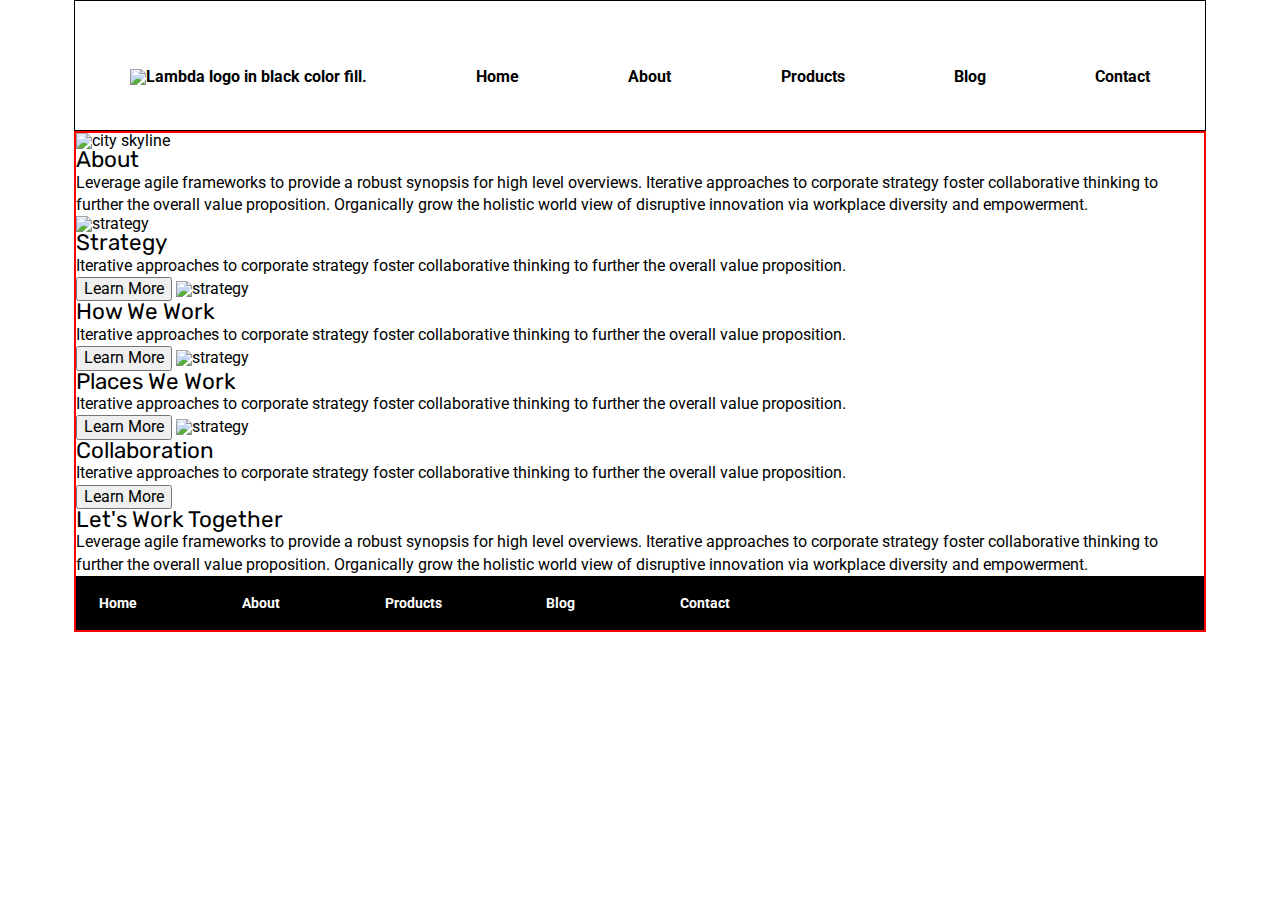
==== about.html @ cc5ee43d "Started with the about page. have laid out the basics, nav bar and links. then I added semantics to " ====
<!doctype html>

<html lang="en">
<head>
  <meta charset="utf-8">

  <title>Sprint Challenge - About</title>

  <link href="https://fonts.googleapis.com/css?family=Roboto|Rubik" rel="stylesheet">
  <link rel="stylesheet" href="css/normalize.css">
  <link rel="stylesheet" href="css/index.css">

</head>

<header>
  <nav>
      <a href=index.html><img class="logo" src="img/lambda-black.png" alt="Lambda logo in black color fill."></a>
      <a href="index.html">Home</a>
      <a href="about.html">About</a>
      <a href="#">Products</a>
      <a href="#">Blog</a>
      <a href="#">Contact</a>
  </nav>
</header>

<body>
  
  <div class="container">
    <img class="city" src="img/jumbo-about.png" alt="city skyline" >
     
    <h2>About</h2>

    <p>Leverage agile frameworks to provide a robust synopsis for high level overviews. Iterative approaches to corporate strategy foster collaborative thinking to further the overall value proposition. Organically grow the holistic world view of disruptive innovation via workplace diversity and empowerment.</p>


    <img src="img/about-plan.png" alt="strategy">
    
    <h2>Strategy</h2>
    
    <p>Iterative approaches to corporate strategy foster collaborative thinking to further the overall value proposition.</p>

    <button>Learn More</button>



    <img src="img/about-working.png" alt="strategy">
    
    <h2>How We Work</h2>
    
    <p>Iterative approaches to corporate strategy foster collaborative thinking to further the overall value proposition.</p>

    <button>Learn More</button>



    <img src="img/about-office.png" alt="strategy">
    
    <h2>Places We Work</h2>

    <p>Iterative approaches to corporate strategy foster collaborative thinking to further the overall value proposition.</p>

    <button>Learn More</button>

    <img src="img/about-meeting.png" alt="strategy">
    
    <h2>Collaboration</h2>
    
    <p>Iterative approaches to corporate strategy foster collaborative thinking to further the overall value proposition.</p>

    <button>Learn More</button>

    <h2>Let's Work Together</h2>

    <p>Leverage agile frameworks to provide a robust synopsis for high level overviews. Iterative approaches to corporate strategy foster collaborative thinking to further the overall value proposition. Organically grow the holistic world view of disruptive innovation via workplace diversity and empowerment.</p>
        
      <footer>
        <nav>
          <a href="index.html">Home</a>
          <a href="about.html">About</a>
          <a href="#">Products</a>
          <a href="#">Blog</a>
          <a href="#">Contact</a>
      </nav>
      </footer>
    </div><!-- container -->        
</body>
</html>
---- css/index.css ----
/* http://meyerweb.com/eric/tools/css/reset/ 
   v2.0 | 20110126
   License: none (public domain)
*/

html, body, div, span, applet, object, iframe,
h1, h2, h3, h4, h5, h6, p, blockquote, pre,
a, abbr, acronym, address, big, cite, code,
del, dfn, em, img, ins, kbd, q, s, samp,
small, strike, strong, sub, sup, tt, var,
b, u, i, center,
dl, dt, dd, ol, ul, li,
fieldset, form, label, legend,
table, caption, tbody, tfoot, thead, tr, th, td,
article, aside, canvas, details, embed, 
figure, figcaption, footer, header, hgroup, 
menu, nav, output, ruby, section, summary,
time, mark, audio, video {
	margin: 0;
	padding: 0;
	border: 0;
	font-size: 100%;
	font: inherit;
	vertical-align: baseline;
}
/* HTML5 display-role reset for older browsers */
article, aside, details, figcaption, figure, 
footer, header, hgroup, menu, nav, section {
	display: block;
}
body {
	line-height: 1;
}
ol, ul {
	list-style: none;
}
blockquote, q {
	quotes: none;
}
blockquote:before, blockquote:after,
q:before, q:after {
	content: '';
	content: none;
}
table {
	border-collapse: collapse;
	border-spacing: 0;
}

* {
    box-sizing: border-box;
}

/* moving the banner to my likings and adding a border on the whole page to be set at edge of everthing */
html, body {
    margin: 0 3%;
    height: 100%;
    font-family: 'Roboto', sans-serif;
}

.hiwayimg{
    display:flex;
    width: 100%;
}



h1, h2, h3, h4, h5 {
    font-family: 'Rubik', sans-serif;
}

p {
    line-height: 1.4;
}

h2{
    font-size: 140%;
}

/* adding the header stlyles */

header nav{
    padding: 6% 0 4%;
    display:flex;
    justify-content: space-around;
    border: 1px black solid;
    align-items: center;
}
header nav a{
    color: black;
    text-decoration: none;
    font-weight: bold;
}

/* customizing the logo */
.logo{
    position: relative;
    margin-top: -15%;
}




/* going to change this container to be flex */
.container {
    border: 2px red solid;
    width: 100%;
    margin: 0 auto;
}

.top-content {
    display: flex;
    flex-wrap: wrap;
    justify-content: space-between;
    margin-bottom: 4%;
    border-bottom: 1px dashed black;
}

.top-content .text-container {

    width: 48%;
    padding: 0 1%;
    padding-bottom: 3%;  
}

.middle-content {

    margin-bottom: 3%;
    border-bottom: 1px dashed black;
}

.middle-content h2 {
    padding: 0 2%;
    margin-bottom: 0;
        border: blue 2px solid;

}

.middle-content .boxes {
    display: flex;
    flex-wrap: wrap;
    justify-content: space-around;
    
}

.middle-content .boxes .box {
    background: black;
    color: white;
    display: flex;
    align-items: center;
    justify-content: center;
    border: orangered 2px solid;


}


.bottom-content {
    display: flex;
    margin: 0 2% 2%;
    justify-content: space-around;
}

.bottom-content .text-container {
    padding-right: 4%;

}

.bottom-content .text-container:last-child {
    padding-right: 0;
}

footer {
    width: 100%;
    background: black;
}

footer nav {
    width: 60%;
    display: flex;
    justify-content: space-between;
    align-items: center;
    padding: 20px 2%;
    font-size: 14px;
}

footer nav a {
    font-weight: bold;
    color: white;
    text-decoration: none;
}





.city{
    display: flex;
    width: 100%;
}
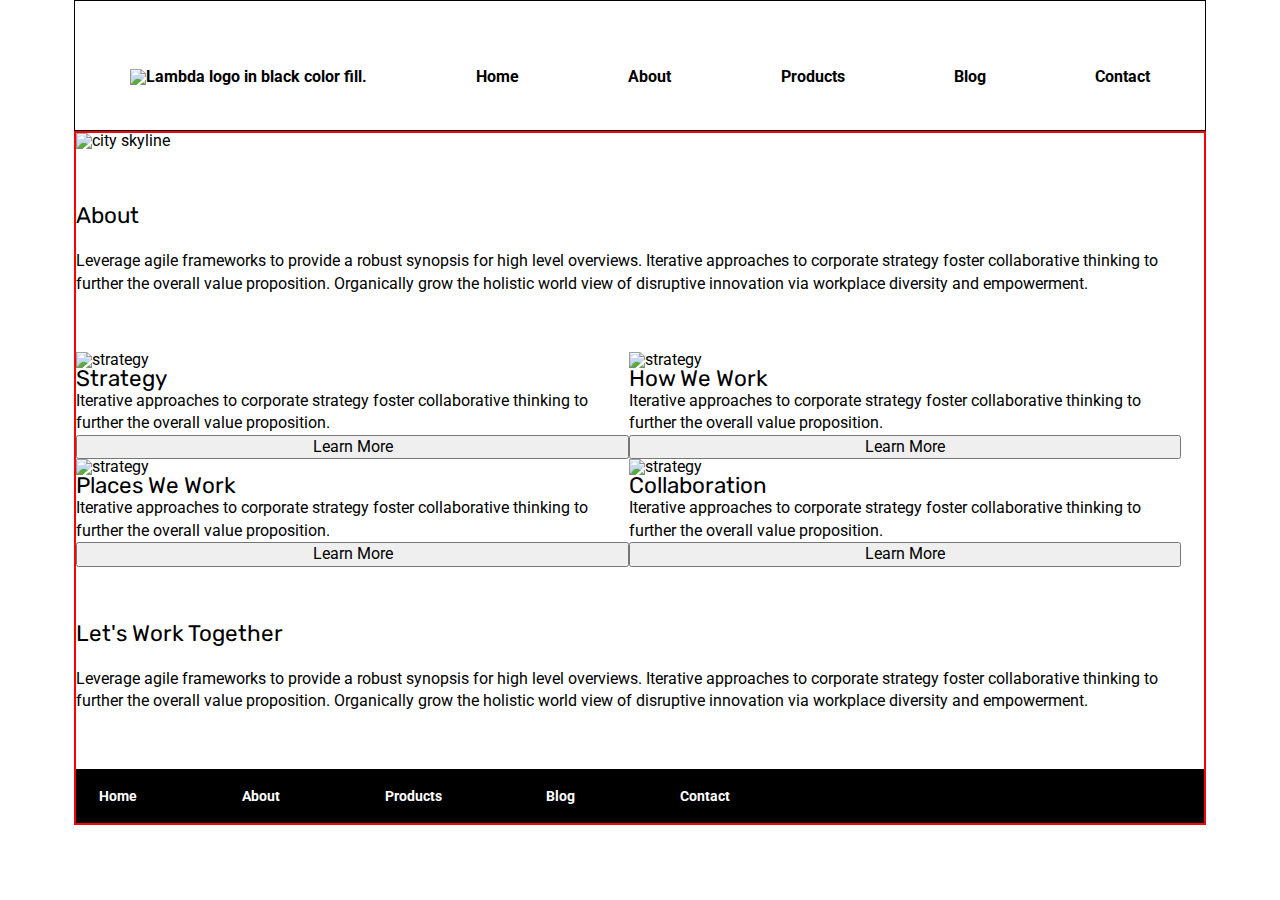
==== commit ee654708: "have the layout most done for the about page. needing to customize the different tiles to make them " ====
--- a/about.html
+++ b/about.html
@@ -28,51 +28,68 @@
   <div class="container">
     <img class="city" src="img/jumbo-about.png" alt="city skyline" >
      
-    <h2>About</h2>
+    <div class="workunited">
+      <h2>About</h2>
 
-    <p>Leverage agile frameworks to provide a robust synopsis for high level overviews. Iterative approaches to corporate strategy foster collaborative thinking to further the overall value proposition. Organically grow the holistic world view of disruptive innovation via workplace diversity and empowerment.</p>
+      <p>Leverage agile frameworks to provide a robust synopsis for high level overviews. Iterative approaches to corporate strategy foster collaborative thinking to further the overall value proposition. Organically grow the holistic world view of disruptive innovation via workplace diversity and empowerment.</p>
+    </div>
+    
+    <div class="frames">
+  
+      <div class="sides">
+    <img src="img/about-plan.png" alt="strategy">
+    
+      
+        <h2>Strategy</h2>
+        
+        <p>Iterative approaches to corporate strategy foster collaborative thinking to further the overall value proposition.</p>
+
+        <button>Learn More</button>
+    </div>
+
+    <div class="sides">
+      <img src="img/about-working.png" alt="strategy">
+    
+      <h2>How We Work</h2>
+      
+      <p>Iterative approaches to corporate strategy foster collaborative thinking to further the overall value proposition.</p>
+
+      <button>Learn More</button>
+    </div>
+  </div>
+
+  <div class="frames">
+    <div class="sides">
+      <img src="img/about-office.png" alt="strategy">
+      
+      <h2>Places We Work</h2>
+
+      <p>Iterative approaches to corporate strategy foster collaborative thinking to further the overall value proposition.</p>
+
+      <button>Learn More</button>
+    </div>
 
 
-    <img src="img/about-plan.png" alt="strategy">
+    <div class="sides">
+      <img src="img/about-meeting.png" alt="strategy">
+      
+      <h2>Collaboration</h2>
+      
+      <p>Iterative approaches to corporate strategy foster collaborative thinking to further the overall value proposition.</p>
+
+      <button>Learn More</button>
+    </div>
+  </div>
+
     
-    <h2>Strategy</h2>
-    
-    <p>Iterative approaches to corporate strategy foster collaborative thinking to further the overall value proposition.</p>
+    <div class="workunited">
+      <h2>Let's Work Together</h2>
 
-    <button>Learn More</button>
+      <p>Leverage agile frameworks to provide a robust synopsis for high level overviews. Iterative approaches to corporate strategy foster collaborative thinking to further the overall value proposition. Organically grow the holistic world view of disruptive innovation via workplace diversity and empowerment.</p>
+    </div>    
 
 
 
-    <img src="img/about-working.png" alt="strategy">
-    
-    <h2>How We Work</h2>
-    
-    <p>Iterative approaches to corporate strategy foster collaborative thinking to further the overall value proposition.</p>
-
-    <button>Learn More</button>
-
-
-
-    <img src="img/about-office.png" alt="strategy">
-    
-    <h2>Places We Work</h2>
-
-    <p>Iterative approaches to corporate strategy foster collaborative thinking to further the overall value proposition.</p>
-
-    <button>Learn More</button>
-
-    <img src="img/about-meeting.png" alt="strategy">
-    
-    <h2>Collaboration</h2>
-    
-    <p>Iterative approaches to corporate strategy foster collaborative thinking to further the overall value proposition.</p>
-
-    <button>Learn More</button>
-
-    <h2>Let's Work Together</h2>
-
-    <p>Leverage agile frameworks to provide a robust synopsis for high level overviews. Iterative approaches to corporate strategy foster collaborative thinking to further the overall value proposition. Organically grow the holistic world view of disruptive innovation via workplace diversity and empowerment.</p>
-        
       <footer>
         <nav>
           <a href="index.html">Home</a>
@@ -82,6 +99,7 @@
           <a href="#">Contact</a>
       </nav>
       </footer>
-    </div><!-- container -->        
+    </div>
+    <!-- container -->        
 </body>
 </html>--- a/css/index.css
+++ b/css/index.css
@@ -199,3 +199,22 @@
     width: 100%;
 }
 
+
+.sides{
+    display:flex;
+    flex-direction: column;
+    width:49%;
+    justify-content: center;
+}
+.frames{
+    display: flex;
+}
+
+.workunited{
+    padding: 5% 0 5%;
+    display:flex;
+    flex-direction: column;
+}
+.workunited h2{
+    padding-bottom: 2%;
+}
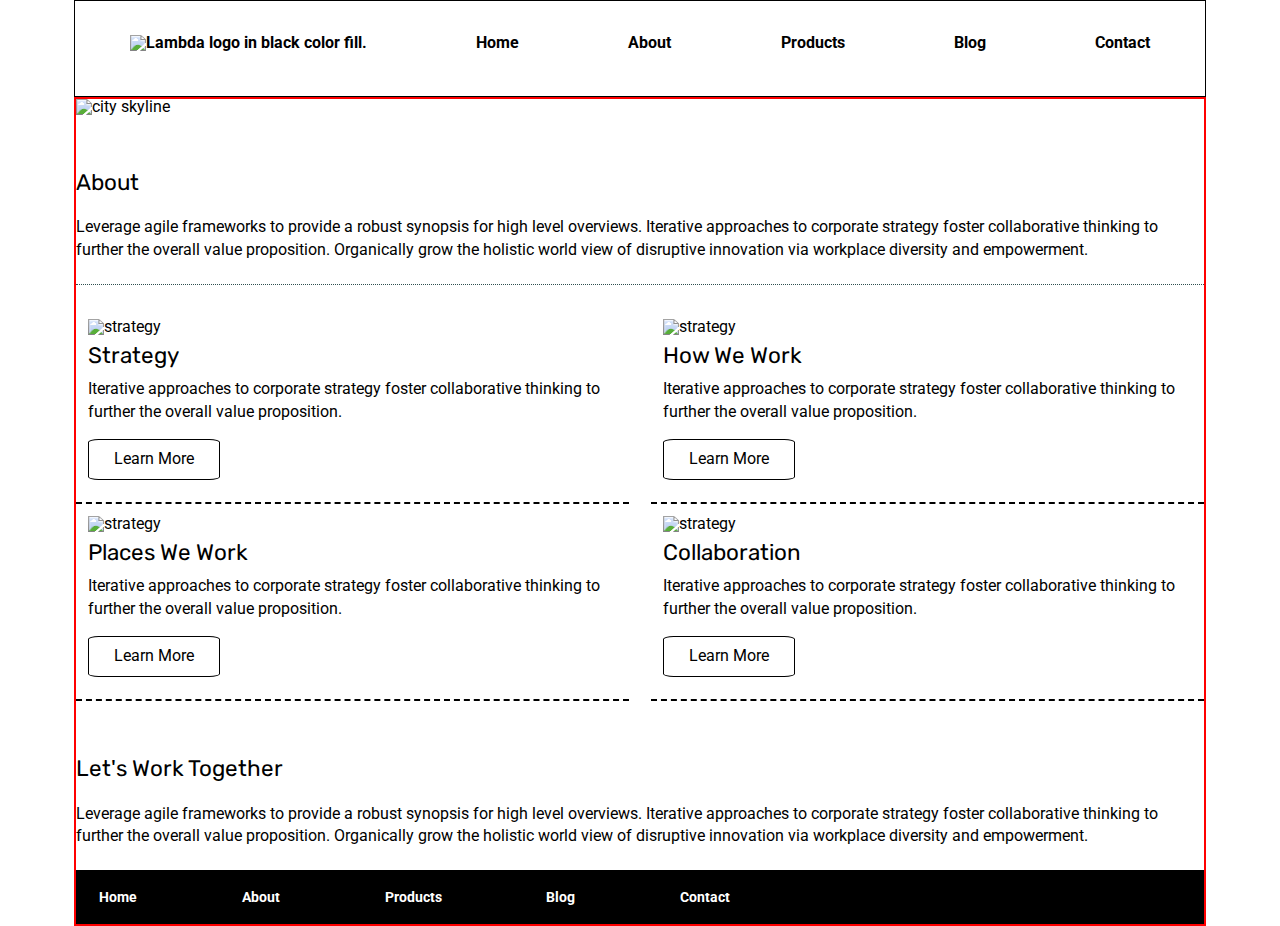
==== commit bcfc729b: "Finished up the about. need to clean up the boxes in the index" ====
--- a/about.html
+++ b/about.html
@@ -34,53 +34,53 @@
       <p>Leverage agile frameworks to provide a robust synopsis for high level overviews. Iterative approaches to corporate strategy foster collaborative thinking to further the overall value proposition. Organically grow the holistic world view of disruptive innovation via workplace diversity and empowerment.</p>
     </div>
     
-    <div class="frames">
-  
-      <div class="sides">
-    <img src="img/about-plan.png" alt="strategy">
-    
-      
-        <h2>Strategy</h2>
+    <section>
+        <div class="frames">
+          <div class="sides">
+        <img src="img/about-plan.png" alt="strategy">
         
-        <p>Iterative approaches to corporate strategy foster collaborative thinking to further the overall value proposition.</p>
+          
+            <h2>Strategy</h2>
+            
+            <p>Iterative approaches to corporate strategy foster collaborative thinking to further the overall value proposition.</p>
 
-        <button>Learn More</button>
-    </div>
+            <button>Learn More</button>
+          </div>
 
-    <div class="sides">
-      <img src="img/about-working.png" alt="strategy">
-    
-      <h2>How We Work</h2>
-      
-      <p>Iterative approaches to corporate strategy foster collaborative thinking to further the overall value proposition.</p>
+          <div class="sides">
+            <img src="img/about-working.png" alt="strategy">
+          
+            <h2>How We Work</h2>
+            
+            <p>Iterative approaches to corporate strategy foster collaborative thinking to further the overall value proposition.</p>
 
-      <button>Learn More</button>
-    </div>
-  </div>
+            <button>Learn More</button>
+          </div>
+        </div>
 
-  <div class="frames">
-    <div class="sides">
-      <img src="img/about-office.png" alt="strategy">
-      
-      <h2>Places We Work</h2>
+      <div class="frames">
+        <div class="sides">
+          <img src="img/about-office.png" alt="strategy">
+          
+          <h2>Places We Work</h2>
 
-      <p>Iterative approaches to corporate strategy foster collaborative thinking to further the overall value proposition.</p>
+          <p>Iterative approaches to corporate strategy foster collaborative thinking to further the overall value proposition.</p>
 
-      <button>Learn More</button>
-    </div>
+          <button>Learn More</button>
+        </div>
 
 
-    <div class="sides">
-      <img src="img/about-meeting.png" alt="strategy">
-      
-      <h2>Collaboration</h2>
-      
-      <p>Iterative approaches to corporate strategy foster collaborative thinking to further the overall value proposition.</p>
+        <div class="sides">
+          <img src="img/about-meeting.png" alt="strategy">
+          
+          <h2>Collaboration</h2>
+          
+          <p>Iterative approaches to corporate strategy foster collaborative thinking to further the overall value proposition.</p>
 
-      <button>Learn More</button>
-    </div>
-  </div>
-
+          <button>Learn More</button>
+        </div>
+      </div>
+   </section>
     
     <div class="workunited">
       <h2>Let's Work Together</h2>
--- a/css/index.css
+++ b/css/index.css
@@ -80,7 +80,7 @@
 /* adding the header stlyles */
 
 header nav{
-    padding: 6% 0 4%;
+    padding: 3% 0 4%;
     display:flex;
     justify-content: space-around;
     border: 1px black solid;
@@ -124,9 +124,8 @@
 }
 
 .middle-content {
-
+    
     margin-bottom: 3%;
-    border-bottom: 1px dashed black;
 }
 
 .middle-content h2 {
@@ -138,18 +137,20 @@
 
 .middle-content .boxes {
     display: flex;
-    flex-wrap: wrap;
+
     justify-content: space-around;
+    border: magenta;
     
 }
 
-.middle-content .boxes .box {
+.middle-content .boxes div {
     background: black;
     color: white;
     display: flex;
     align-items: center;
     justify-content: center;
     border: orangered 2px solid;
+    width: 15%;
 
 
 }
@@ -204,17 +205,51 @@
     display:flex;
     flex-direction: column;
     width:49%;
-    justify-content: center;
+    
+    padding:1%;
+    border-bottom: black 2px dashed;
 }
 .frames{
     display: flex;
-}
-
+    justify-content: space-between;
+}
+
+
+.sides button{
+    width: 25%;
+    padding: 2% 3%;
+    margin: 3% 0 2%;
+    border-radius:8%;
+    border: 1px black solid;
+    background-color:white;
+}
+.sides button:hover{
+    color: white;
+    background-color: black;
+}
+
+.sides h2{
+    margin: 2% 0;
+
+}
+.sides p{
+    margin-right: 2%;
+
+}
+
+
+/* also used this for the about section */
 .workunited{
-    padding: 5% 0 5%;
+    padding: 5% 0 2%;
     display:flex;
     flex-direction: column;
+
 }
 .workunited h2{
     padding-bottom: 2%;
 }
+
+section{
+    border-top: 1px dotted darkslategrey;
+    padding-top: 2%;
+}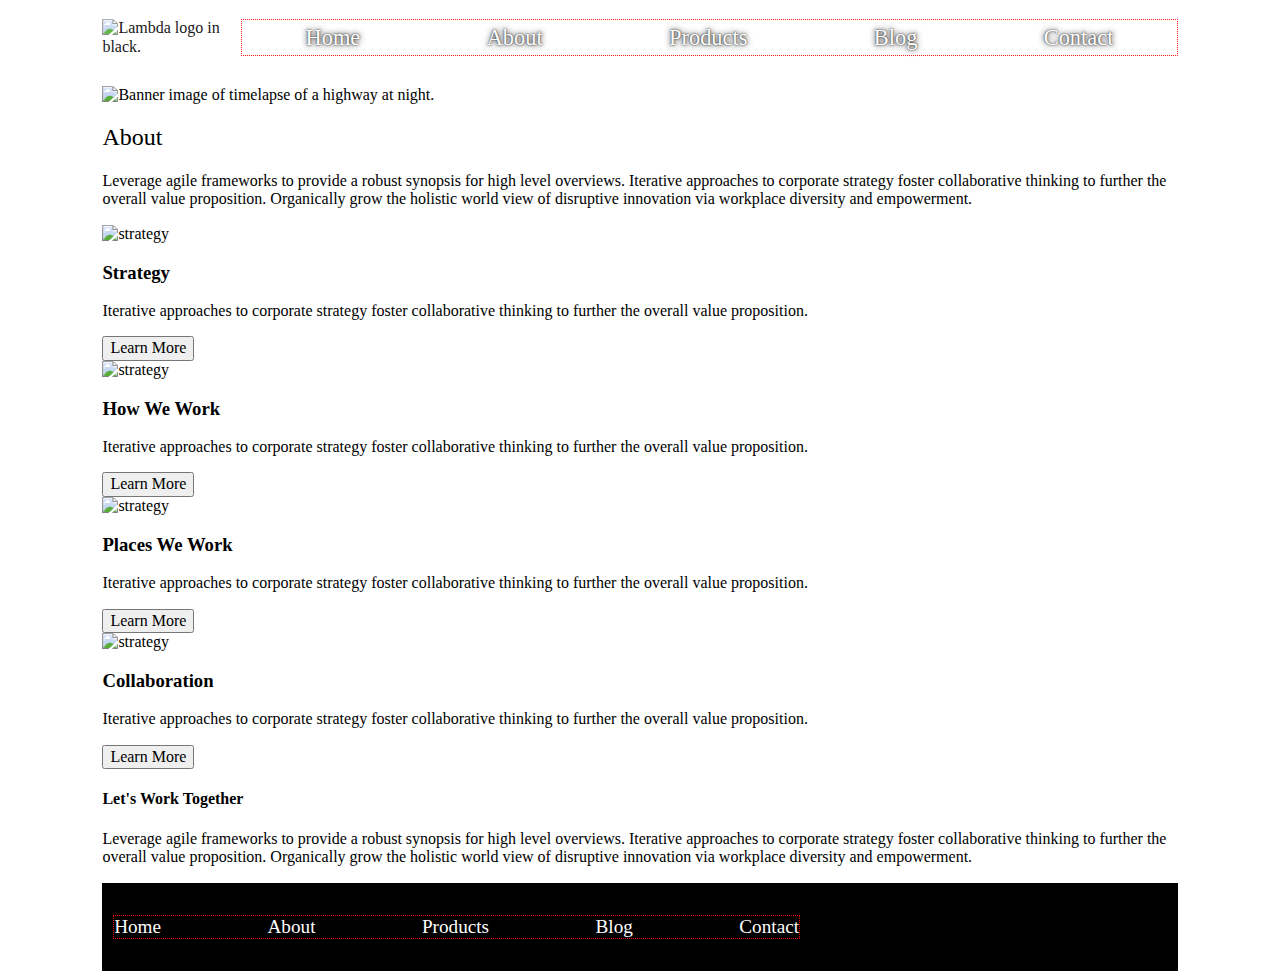
==== commit 6eda5400: "Added semantics to the about page" ====
--- a/about.html
+++ b/about.html
@@ -1,105 +1,121 @@
-<!doctype html>
+<!DOCTYPE html>
 
 <html lang="en">
-<head>
-  <meta charset="utf-8">
+    <head>
+        <meta charset="utf-8" />
 
-  <title>Sprint Challenge - About</title>
+        <title>Sprint Challenge - About</title>
 
-  <link href="https://fonts.googleapis.com/css?family=Roboto|Rubik" rel="stylesheet">
-  <link rel="stylesheet" href="css/normalize.css">
-  <link rel="stylesheet" href="css/index.css">
+        <link
+            href="https://fonts.googleapis.com/css?family=Roboto|Rubik"
+            rel="stylesheet"
+        />
+        <link rel="stylesheet" href="css/index.css" />
+    </head>
 
-</head>
+    <body>
+        <nav class="top-nav">
+            <div class="logo">
+                <img src="img/lambda-black.png" alt="Lambda logo in black." />
+            </div>
+            <div class="links">
+                <a href="index.html">Home</a>
+                <a href="about.html">About</a>
+                <a href="#">Products</a>
+                <a href="#">Blog</a>
+                <a href="#">Contact</a>
+            </div>
+        </nav>
+        <div class="banner">
+            <img
+                src="img/jumbo.jpg"
+                alt="Banner image of timelapse of a highway at night."
+            />
+        </div>
+        <div class="container about-page">
+            <h2>About</h2>
+            <p>
+                Leverage agile frameworks to provide a robust synopsis for high
+                level overviews. Iterative approaches to corporate strategy
+                foster collaborative thinking to further the overall value
+                proposition. Organically grow the holistic world view of
+                disruptive innovation via workplace diversity and empowerment.
+            </p>
 
-<header>
-  <nav>
-      <a href=index.html><img class="logo" src="img/lambda-black.png" alt="Lambda logo in black color fill."></a>
-      <a href="index.html">Home</a>
-      <a href="about.html">About</a>
-      <a href="#">Products</a>
-      <a href="#">Blog</a>
-      <a href="#">Contact</a>
-  </nav>
-</header>
+            <section class="tiles">
+                <div class="tile">
+                    <div class="img">
+                        <img src="img/about-plan.png" alt="strategy" />
+                    </div>
+                    <h3>Strategy</h3>
+                    <p>
+                        Iterative approaches to corporate strategy foster
+                        collaborative thinking to further the overall value
+                        proposition.
+                    </p>
+                    <button>Learn More</button>
+                </div>
 
-<body>
-  
-  <div class="container">
-    <img class="city" src="img/jumbo-about.png" alt="city skyline" >
-     
-    <div class="workunited">
-      <h2>About</h2>
+                <div class="tile">
+                    <div class="img">
+                        <img src="img/about-working.png" alt="strategy" />
+                    </div>
+                    <h3>How We Work</h3>
+                    <p>
+                        Iterative approaches to corporate strategy foster
+                        collaborative thinking to further the overall value
+                        proposition.
+                    </p>
+                    <button>Learn More</button>
+                </div>
 
-      <p>Leverage agile frameworks to provide a robust synopsis for high level overviews. Iterative approaches to corporate strategy foster collaborative thinking to further the overall value proposition. Organically grow the holistic world view of disruptive innovation via workplace diversity and empowerment.</p>
-    </div>
-    
-    <section>
-        <div class="frames">
-          <div class="sides">
-        <img src="img/about-plan.png" alt="strategy">
-        
-          
-            <h2>Strategy</h2>
-            
-            <p>Iterative approaches to corporate strategy foster collaborative thinking to further the overall value proposition.</p>
+                <div class="tile">
+                    <div class="img">
+                        <img src="img/about-office.png" alt="strategy" />
+                    </div>
+                    <h3>Places We Work</h3>
 
-            <button>Learn More</button>
-          </div>
-
-          <div class="sides">
-            <img src="img/about-working.png" alt="strategy">
-          
-            <h2>How We Work</h2>
-            
-            <p>Iterative approaches to corporate strategy foster collaborative thinking to further the overall value proposition.</p>
-
-            <button>Learn More</button>
-          </div>
+                    <p>
+                        Iterative approaches to corporate strategy foster
+                        collaborative thinking to further the overall value
+                        proposition.
+                    </p>
+                    <button>Learn More</button>
+                </div>
+                <div class="tile">
+                    <div class="img">
+                        <img src="img/about-meeting.png" alt="strategy" />
+                    </div>
+                    <h3>Collaboration</h3>
+                    <p>
+                        Iterative approaches to corporate strategy foster
+                        collaborative thinking to further the overall value
+                        proposition.
+                    </p>
+                    <button>Learn More</button>
+                </div>
+            </section>
+            <section class="bottomMost">
+                <h4>Let's Work Together</h4>
+                <p>
+                    Leverage agile frameworks to provide a robust synopsis for
+                    high level overviews. Iterative approaches to corporate
+                    strategy foster collaborative thinking to further the
+                    overall value proposition. Organically grow the holistic
+                    world view of disruptive innovation via workplace diversity
+                    and empowerment.
+                </p>
+            </section>
+            <footer>
+                <nav>
+                    <a href="index.html">Home</a>
+                    <a href="#">About</a>
+                    <a href="#">Products</a>
+                    <a href="#">Blog</a>
+                    <a href="#">Contact</a>
+                </nav>
+            </footer>
         </div>
-
-      <div class="frames">
-        <div class="sides">
-          <img src="img/about-office.png" alt="strategy">
-          
-          <h2>Places We Work</h2>
-
-          <p>Iterative approaches to corporate strategy foster collaborative thinking to further the overall value proposition.</p>
-
-          <button>Learn More</button>
-        </div>
-
-
-        <div class="sides">
-          <img src="img/about-meeting.png" alt="strategy">
-          
-          <h2>Collaboration</h2>
-          
-          <p>Iterative approaches to corporate strategy foster collaborative thinking to further the overall value proposition.</p>
-
-          <button>Learn More</button>
-        </div>
-      </div>
-   </section>
-    
-    <div class="workunited">
-      <h2>Let's Work Together</h2>
-
-      <p>Leverage agile frameworks to provide a robust synopsis for high level overviews. Iterative approaches to corporate strategy foster collaborative thinking to further the overall value proposition. Organically grow the holistic world view of disruptive innovation via workplace diversity and empowerment.</p>
-    </div>    
-
-
-
-      <footer>
-        <nav>
-          <a href="index.html">Home</a>
-          <a href="about.html">About</a>
-          <a href="#">Products</a>
-          <a href="#">Blog</a>
-          <a href="#">Contact</a>
-      </nav>
-      </footer>
-    </div>
-    <!-- container -->        
-</body>
-</html>+        <!-- container -->
+    </body>
+</html>
--- a/css/index.css
+++ b/css/index.css
@@ -1,255 +1,430 @@
-/* http://meyerweb.com/eric/tools/css/reset/ 
-   v2.0 | 20110126
-   License: none (public domain)
-*/
-
-html, body, div, span, applet, object, iframe,
-h1, h2, h3, h4, h5, h6, p, blockquote, pre,
-a, abbr, acronym, address, big, cite, code,
-del, dfn, em, img, ins, kbd, q, s, samp,
-small, strike, strong, sub, sup, tt, var,
-b, u, i, center,
-dl, dt, dd, ol, ul, li,
-fieldset, form, label, legend,
-table, caption, tbody, tfoot, thead, tr, th, td,
-article, aside, canvas, details, embed, 
-figure, figcaption, footer, header, hgroup, 
-menu, nav, output, ruby, section, summary,
-time, mark, audio, video {
-	margin: 0;
-	padding: 0;
-	border: 0;
-	font-size: 100%;
-	font: inherit;
-	vertical-align: baseline;
-}
-/* HTML5 display-role reset for older browsers */
-article, aside, details, figcaption, figure, 
-footer, header, hgroup, menu, nav, section {
-	display: block;
-}
+/*! normalize.css v8.0.1 | MIT License | github.com/necolas/normalize.css */
+/* Document
+   ========================================================================== */
+/**
+ * 1. Correct the line height in all browsers.
+ * 2. Prevent adjustments of font size after orientation changes in iOS.
+ */
+html {
+  line-height: 1.15;
+  /* 1 */
+  -webkit-text-size-adjust: 100%;
+  /* 2 */
+}
+/* Sections
+   ========================================================================== */
+/**
+ * Remove the margin in all browsers.
+ */
 body {
-	line-height: 1;
-}
-ol, ul {
-	list-style: none;
-}
-blockquote, q {
-	quotes: none;
-}
-blockquote:before, blockquote:after,
-q:before, q:after {
-	content: '';
-	content: none;
-}
-table {
-	border-collapse: collapse;
-	border-spacing: 0;
-}
-
-* {
-    box-sizing: border-box;
-}
-
-/* moving the banner to my likings and adding a border on the whole page to be set at edge of everthing */
-html, body {
-    margin: 0 3%;
-    height: 100%;
-    font-family: 'Roboto', sans-serif;
-}
-
-.hiwayimg{
-    display:flex;
-    width: 100%;
-}
-
-
-
-h1, h2, h3, h4, h5 {
-    font-family: 'Rubik', sans-serif;
-}
-
-p {
-    line-height: 1.4;
-}
-
-h2{
-    font-size: 140%;
-}
-
-/* adding the header stlyles */
-
-header nav{
-    padding: 3% 0 4%;
-    display:flex;
-    justify-content: space-around;
-    border: 1px black solid;
-    align-items: center;
-}
-header nav a{
-    color: black;
-    text-decoration: none;
-    font-weight: bold;
-}
-
-/* customizing the logo */
-.logo{
-    position: relative;
-    margin-top: -15%;
-}
-
-
-
-
-/* going to change this container to be flex */
-.container {
-    border: 2px red solid;
-    width: 100%;
-    margin: 0 auto;
-}
-
+  margin: 0;
+}
+/**
+ * Render the `main` element consistently in IE.
+ */
+main {
+  display: block;
+}
+/**
+ * Correct the font size and margin on `h1` elements within `section` and
+ * `article` contexts in Chrome, Firefox, and Safari.
+ */
+h1 {
+  font-size: 2em;
+  margin: 0.67em 0;
+}
+/* Grouping content
+   ========================================================================== */
+/**
+ * 1. Add the correct box sizing in Firefox.
+ * 2. Show the overflow in Edge and IE.
+ */
+hr {
+  box-sizing: content-box;
+  /* 1 */
+  height: 0;
+  /* 1 */
+  overflow: visible;
+  /* 2 */
+}
+/**
+ * 1. Correct the inheritance and scaling of font size in all browsers.
+ * 2. Correct the odd `em` font sizing in all browsers.
+ */
+pre {
+  font-family: monospace, monospace;
+  /* 1 */
+  font-size: 1em;
+  /* 2 */
+}
+/* Text-level semantics
+   ========================================================================== */
+/**
+ * Remove the gray background on active links in IE 10.
+ */
+a {
+  background-color: transparent;
+}
+/**
+ * 1. Remove the bottom border in Chrome 57-
+ * 2. Add the correct text decoration in Chrome, Edge, IE, Opera, and Safari.
+ */
+abbr[title] {
+  border-bottom: none;
+  /* 1 */
+  text-decoration: underline;
+  /* 2 */
+  text-decoration: underline dotted;
+  /* 2 */
+}
+/**
+ * Add the correct font weight in Chrome, Edge, and Safari.
+ */
+b,
+strong {
+  font-weight: bolder;
+}
+/**
+ * 1. Correct the inheritance and scaling of font size in all browsers.
+ * 2. Correct the odd `em` font sizing in all browsers.
+ */
+code,
+kbd,
+samp {
+  font-family: monospace, monospace;
+  /* 1 */
+  font-size: 1em;
+  /* 2 */
+}
+/**
+ * Add the correct font size in all browsers.
+ */
+small {
+  font-size: 80%;
+}
+/**
+ * Prevent `sub` and `sup` elements from affecting the line height in
+ * all browsers.
+ */
+sub,
+sup {
+  font-size: 75%;
+  line-height: 0;
+  position: relative;
+  vertical-align: baseline;
+}
+sub {
+  bottom: -0.25em;
+}
+sup {
+  top: -0.5em;
+}
+/* Embedded content
+   ========================================================================== */
+/**
+ * Remove the border on images inside links in IE 10.
+ */
+img {
+  border-style: none;
+}
+/* Forms
+   ========================================================================== */
+/**
+ * 1. Change the font styles in all browsers.
+ * 2. Remove the margin in Firefox and Safari.
+ */
+button,
+input,
+optgroup,
+select,
+textarea {
+  font-family: inherit;
+  /* 1 */
+  font-size: 100%;
+  /* 1 */
+  line-height: 1.15;
+  /* 1 */
+  margin: 0;
+  /* 2 */
+}
+/**
+ * Show the overflow in IE.
+ * 1. Show the overflow in Edge.
+ */
+button,
+input {
+  /* 1 */
+  overflow: visible;
+}
+/**
+ * Remove the inheritance of text transform in Edge, Firefox, and IE.
+ * 1. Remove the inheritance of text transform in Firefox.
+ */
+button,
+select {
+  /* 1 */
+  text-transform: none;
+}
+/**
+ * Correct the inability to style clickable types in iOS and Safari.
+ */
+button,
+[type="button"],
+[type="reset"],
+[type="submit"] {
+  -webkit-appearance: button;
+}
+/**
+ * Remove the inner border and padding in Firefox.
+ */
+button::-moz-focus-inner,
+[type="button"]::-moz-focus-inner,
+[type="reset"]::-moz-focus-inner,
+[type="submit"]::-moz-focus-inner {
+  border-style: none;
+  padding: 0;
+}
+/**
+ * Restore the focus styles unset by the previous rule.
+ */
+button:-moz-focusring,
+[type="button"]:-moz-focusring,
+[type="reset"]:-moz-focusring,
+[type="submit"]:-moz-focusring {
+  outline: 1px dotted ButtonText;
+}
+/**
+ * Correct the padding in Firefox.
+ */
+fieldset {
+  padding: 0.35em 0.75em 0.625em;
+}
+/**
+ * 1. Correct the text wrapping in Edge and IE.
+ * 2. Correct the color inheritance from `fieldset` elements in IE.
+ * 3. Remove the padding so developers are not caught out when they zero out
+ *    `fieldset` elements in all browsers.
+ */
+legend {
+  box-sizing: border-box;
+  /* 1 */
+  color: inherit;
+  /* 2 */
+  display: table;
+  /* 1 */
+  max-width: 100%;
+  /* 1 */
+  padding: 0;
+  /* 3 */
+  white-space: normal;
+  /* 1 */
+}
+/**
+ * Add the correct vertical alignment in Chrome, Firefox, and Opera.
+ */
+progress {
+  vertical-align: baseline;
+}
+/**
+ * Remove the default vertical scrollbar in IE 10+.
+ */
+textarea {
+  overflow: auto;
+}
+/**
+ * 1. Add the correct box sizing in IE 10.
+ * 2. Remove the padding in IE 10.
+ */
+[type="checkbox"],
+[type="radio"] {
+  box-sizing: border-box;
+  /* 1 */
+  padding: 0;
+  /* 2 */
+}
+/**
+ * Correct the cursor style of increment and decrement buttons in Chrome.
+ */
+[type="number"]::-webkit-inner-spin-button,
+[type="number"]::-webkit-outer-spin-button {
+  height: auto;
+}
+/**
+ * 1. Correct the odd appearance in Chrome and Safari.
+ * 2. Correct the outline style in Safari.
+ */
+[type="search"] {
+  -webkit-appearance: textfield;
+  /* 1 */
+  outline-offset: -2px;
+  /* 2 */
+}
+/**
+ * Remove the inner padding in Chrome and Safari on macOS.
+ */
+[type="search"]::-webkit-search-decoration {
+  -webkit-appearance: none;
+}
+/**
+ * 1. Correct the inability to style clickable types in iOS and Safari.
+ * 2. Change font properties to `inherit` in Safari.
+ */
+::-webkit-file-upload-button {
+  -webkit-appearance: button;
+  /* 1 */
+  font: inherit;
+  /* 2 */
+}
+/* Interactive
+   ========================================================================== */
+/*
+ * Add the correct display in Edge, IE 10+, and Firefox.
+ */
+details {
+  display: block;
+}
+/*
+ * Add the correct display in all browsers.
+ */
+summary {
+  display: list-item;
+}
+/* Misc
+   ========================================================================== */
+/**
+ * Add the correct display in IE 10+.
+ */
+template {
+  display: none;
+}
+/**
+ * Add the correct display in IE 10.
+ */
+[hidden] {
+  display: none;
+}
+.top-nav {
+  display: flex;
+  justify-content: space-between;
+  align-content: center;
+  padding: 1.5% 0;
+  position: fixed;
+  z-index: 99;
+  width: 84%;
+  background: white;
+  opacity: 0.9;
+}
+.top-nav .links {
+  border: 1px dotted red;
+  display: flex;
+  justify-content: space-around;
+  align-content: center;
+  width: 100%;
+}
+.top-nav .links a {
+  font-size: 1.4rem;
+  align-self: center;
+  text-decoration: none;
+  color: white;
+  text-shadow: black 0 0 6px, 0 0 2px black;
+}
+footer {
+  padding: 3% 1%;
+  background: black;
+}
+footer nav {
+  border: 1px dotted red;
+  width: 65%;
+  display: flex;
+  justify-content: space-between;
+  align-content: space-around;
+}
+footer nav a {
+  color: white;
+  text-decoration: none;
+  font-size: 1.2rem;
+}
+body {
+  margin: 0 8%;
+  width: 84%;
+}
+body h2 {
+  font-weight: 500;
+}
+.banner {
+  padding-top: 8%;
+}
+.banner img {
+  width: 100%;
+}
 .top-content {
-    display: flex;
-    flex-wrap: wrap;
-    justify-content: space-between;
-    margin-bottom: 4%;
-    border-bottom: 1px dashed black;
-}
-
+  display: flex;
+  justify-content: space-around;
+  align-content: center;
+  border-bottom: dashed 1px grey;
+}
 .top-content .text-container {
-
-    width: 48%;
-    padding: 0 1%;
-    padding-bottom: 3%;  
-}
-
-.middle-content {
-    
-    margin-bottom: 3%;
-}
-
-.middle-content h2 {
-    padding: 0 2%;
-    margin-bottom: 0;
-        border: blue 2px solid;
-
-}
-
+  width: 45%;
+}
 .middle-content .boxes {
-    display: flex;
-
-    justify-content: space-around;
-    border: magenta;
-    
-}
-
-.middle-content .boxes div {
-    background: black;
-    color: white;
-    display: flex;
-    align-items: center;
-    justify-content: center;
-    border: orangered 2px solid;
-    width: 15%;
-
-
-}
-
-
+  display: flex;
+  justify-content: space-around;
+  align-content: space-between;
+  flex-wrap: wrap;
+  padding: 2%;
+}
+.middle-content .boxes .teal {
+  background-color: teal;
+}
+.middle-content .boxes .gold {
+  background-color: gold;
+}
+.middle-content .boxes .cadetblue {
+  background-color: cadetblue;
+}
+.middle-content .boxes .coral {
+  background-color: coral;
+}
+.middle-content .boxes .crimson {
+  background-color: crimson;
+}
+.middle-content .boxes .forestgreen {
+  background-color: forestgreen;
+}
+.middle-content .boxes .darkorchid {
+  background-color: darkorchid;
+}
+.middle-content .boxes .hotpink {
+  background-color: hotpink;
+}
+.middle-content .boxes .indigo {
+  background-color: indigo;
+}
+.middle-content .boxes .dodgerblue {
+  background-color: dodgerblue;
+}
+.middle-content .boxes .teal,
+.middle-content .boxes .gold,
+.middle-content .boxes .cadetblue,
+.middle-content .boxes .coral,
+.middle-content .boxes .crimson,
+.middle-content .boxes .forestgreen,
+.middle-content .boxes .darkorchid,
+.middle-content .boxes .hotpink,
+.middle-content .boxes .indigo,
+.middle-content .boxes .dodgerblue {
+  width: 16%;
+  padding: 7% 0;
+  text-align: center;
+  color: white;
+  text-shadow: 0 0 3px black, 0 0 5px white, 0 0 7px black;
+}
 .bottom-content {
-    display: flex;
-    margin: 0 2% 2%;
-    justify-content: space-around;
-}
-
+  border-top: 1px dashed gray;
+  display: flex;
+  justify-content: space-around;
+  align-content: space-around;
+}
 .bottom-content .text-container {
-    padding-right: 4%;
-
-}
-
-.bottom-content .text-container:last-child {
-    padding-right: 0;
-}
-
-footer {
-    width: 100%;
-    background: black;
-}
-
-footer nav {
-    width: 60%;
-    display: flex;
-    justify-content: space-between;
-    align-items: center;
-    padding: 20px 2%;
-    font-size: 14px;
-}
-
-footer nav a {
-    font-weight: bold;
-    color: white;
-    text-decoration: none;
-}
-
-
-
-
-
-.city{
-    display: flex;
-    width: 100%;
-}
-
-
-.sides{
-    display:flex;
-    flex-direction: column;
-    width:49%;
-    
-    padding:1%;
-    border-bottom: black 2px dashed;
-}
-.frames{
-    display: flex;
-    justify-content: space-between;
-}
-
-
-.sides button{
-    width: 25%;
-    padding: 2% 3%;
-    margin: 3% 0 2%;
-    border-radius:8%;
-    border: 1px black solid;
-    background-color:white;
-}
-.sides button:hover{
-    color: white;
-    background-color: black;
-}
-
-.sides h2{
-    margin: 2% 0;
-
-}
-.sides p{
-    margin-right: 2%;
-
-}
-
-
-/* also used this for the about section */
-.workunited{
-    padding: 5% 0 2%;
-    display:flex;
-    flex-direction: column;
-
-}
-.workunited h2{
-    padding-bottom: 2%;
-}
-
-section{
-    border-top: 1px dotted darkslategrey;
-    padding-top: 2%;
-}+  width: 30%;
+}
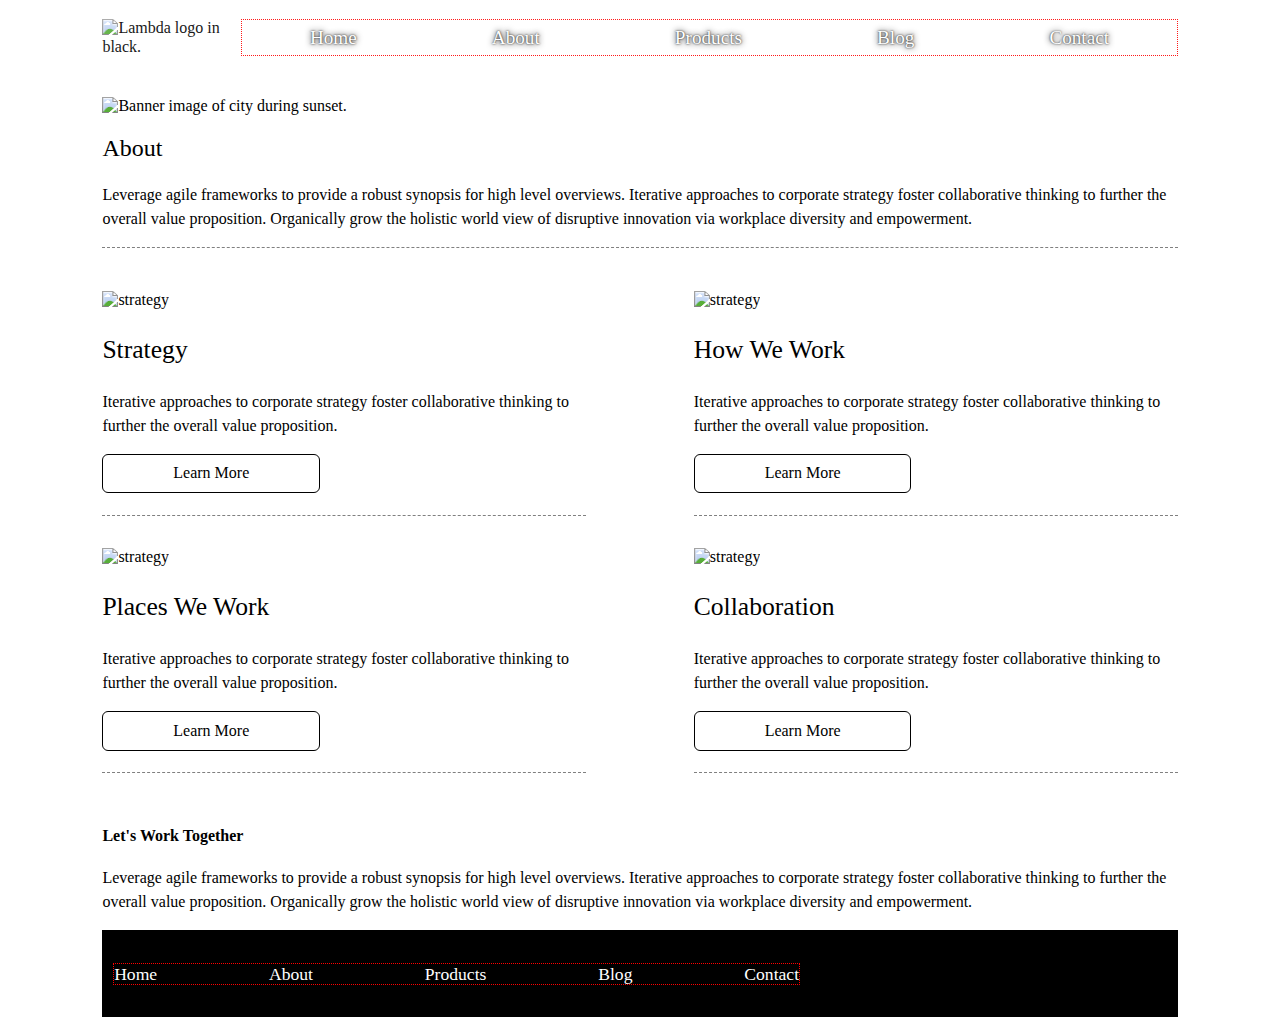
==== commit 02fc3ff4: "About page looks pretty much done. Just little changes to do and add such as button hovers." ====
--- a/about.html
+++ b/about.html
@@ -28,19 +28,22 @@
         </nav>
         <div class="banner">
             <img
-                src="img/jumbo.jpg"
-                alt="Banner image of timelapse of a highway at night."
+                src="img/jumbo-about.png"
+                alt="Banner image of city during sunset."
             />
         </div>
         <div class="container about-page">
-            <h2>About</h2>
-            <p>
-                Leverage agile frameworks to provide a robust synopsis for high
-                level overviews. Iterative approaches to corporate strategy
-                foster collaborative thinking to further the overall value
-                proposition. Organically grow the holistic world view of
-                disruptive innovation via workplace diversity and empowerment.
-            </p>
+            <div class="about">
+                <h2>About</h2>
+                <p>
+                    Leverage agile frameworks to provide a robust synopsis for
+                    high level overviews. Iterative approaches to corporate
+                    strategy foster collaborative thinking to further the
+                    overall value proposition. Organically grow the holistic
+                    world view of disruptive innovation via workplace diversity
+                    and empowerment.
+                </p>
+            </div>
 
             <section class="tiles">
                 <div class="tile">
--- a/css/index.css
+++ b/css/index.css
@@ -322,7 +322,7 @@
   width: 100%;
 }
 .top-nav .links a {
-  font-size: 1.4rem;
+  font-size: 1.2rem;
   align-self: center;
   text-decoration: none;
   color: white;
@@ -342,7 +342,7 @@
 footer nav a {
   color: white;
   text-decoration: none;
-  font-size: 1.2rem;
+  font-size: 1.1rem;
 }
 body {
   margin: 0 8%;
@@ -352,7 +352,7 @@
   font-weight: 500;
 }
 .banner {
-  padding-top: 8%;
+  padding-top: 9%;
 }
 .banner img {
   width: 100%;
@@ -428,3 +428,40 @@
 .bottom-content .text-container {
   width: 30%;
 }
+.about {
+  border-bottom: 1px dashed grey;
+}
+.about-page p {
+  font-size: 1.2;
+  line-height: 1.5rem;
+}
+.tiles {
+  padding-top: 4%;
+  display: flex;
+  justify-content: space-between;
+  align-content: space-around;
+  flex-wrap: wrap;
+}
+.tiles h3 {
+  font-weight: 500;
+  font-size: 1.6rem;
+}
+.tiles .tile {
+  width: 45%;
+  padding-bottom: 2%;
+  margin-bottom: 3%;
+  border-bottom: 1px dashed grey;
+}
+.tiles .tile button {
+  background: white;
+  border: 1px solid black;
+  border-radius: 6px;
+  padding: 2% 3%;
+  width: 45%;
+}
+.tiles .tile .img {
+  width: 100%;
+}
+.tiles .tile .img img {
+  width: 100%;
+}
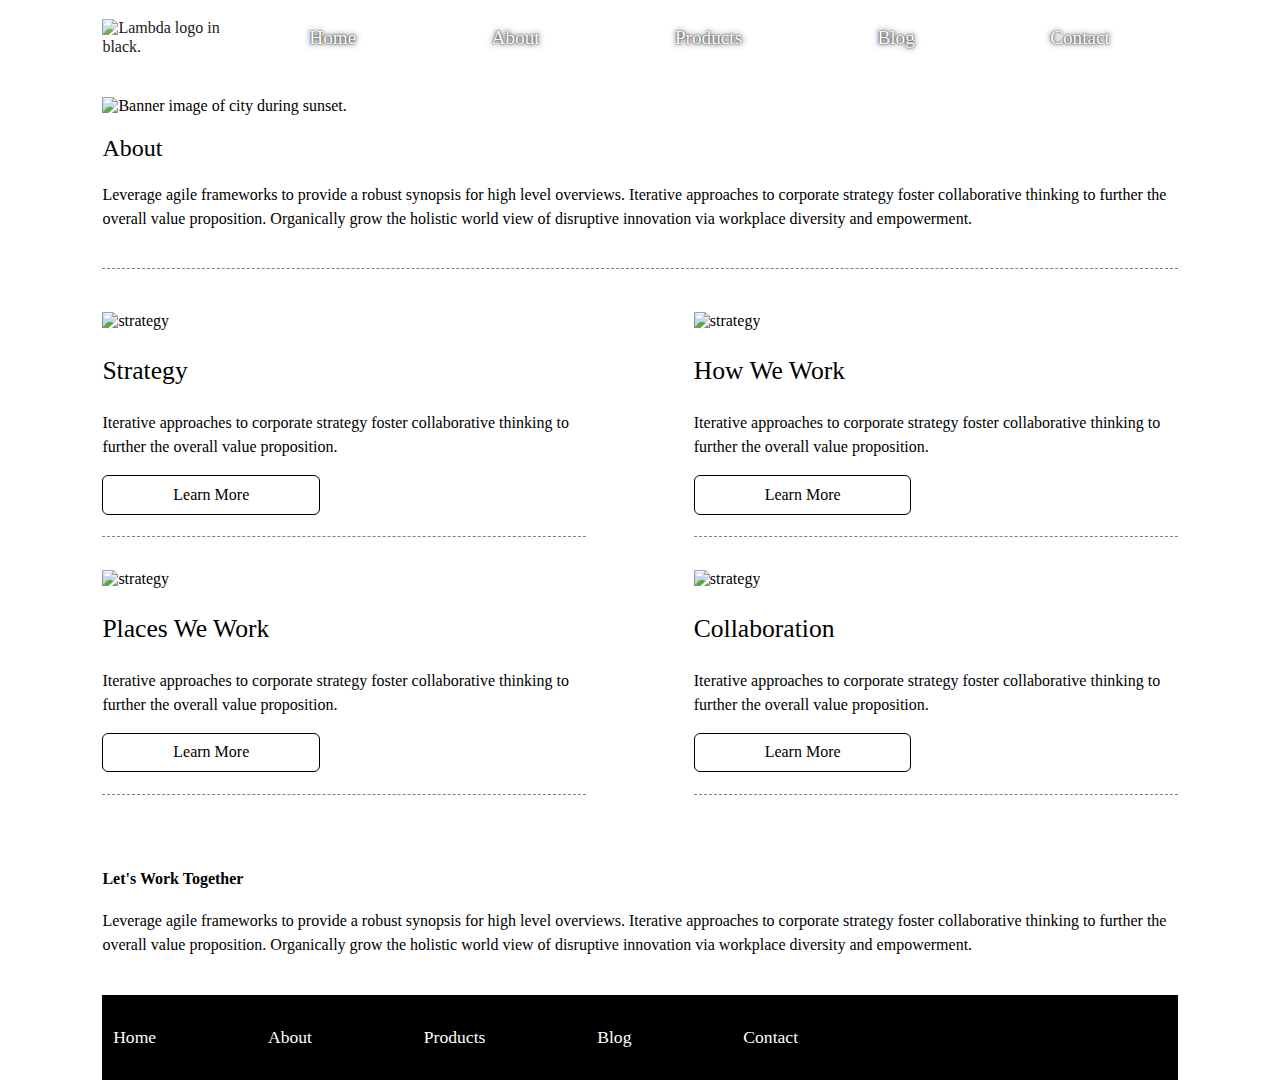
==== commit 1997cb87: "Looks done." ====
--- a/about.html
+++ b/about.html
@@ -112,7 +112,7 @@
             <footer>
                 <nav>
                     <a href="index.html">Home</a>
-                    <a href="#">About</a>
+                    <a href="about.html">About</a>
                     <a href="#">Products</a>
                     <a href="#">Blog</a>
                     <a href="#">Contact</a>
--- a/css/index.css
+++ b/css/index.css
@@ -315,7 +315,6 @@
   opacity: 0.9;
 }
 .top-nav .links {
-  border: 1px dotted red;
   display: flex;
   justify-content: space-around;
   align-content: center;
@@ -333,7 +332,6 @@
   background: black;
 }
 footer nav {
-  border: 1px dotted red;
   width: 65%;
   display: flex;
   justify-content: space-between;
@@ -358,6 +356,7 @@
   width: 100%;
 }
 .top-content {
+  padding: 2% 0;
   display: flex;
   justify-content: space-around;
   align-content: center;
@@ -365,6 +364,9 @@
 }
 .top-content .text-container {
   width: 45%;
+}
+.middle-content {
+  padding: 2% 0;
 }
 .middle-content .boxes {
   display: flex;
@@ -420,6 +422,7 @@
   text-shadow: 0 0 3px black, 0 0 5px white, 0 0 7px black;
 }
 .bottom-content {
+  padding: 2% 0;
   border-top: 1px dashed gray;
   display: flex;
   justify-content: space-around;
@@ -429,6 +432,7 @@
   width: 30%;
 }
 .about {
+  padding-bottom: 2%;
   border-bottom: 1px dashed grey;
 }
 .about-page p {
@@ -458,6 +462,15 @@
   border-radius: 6px;
   padding: 2% 3%;
   width: 45%;
+  transition: 0.2s ease-in-out;
+}
+.tiles .tile button:hover {
+  cursor: pointer;
+  color: white;
+  background: black;
+  transform-origin: left;
+  transform: scaleX(1.2);
+  transition: 0.2s ease-in-out;
 }
 .tiles .tile .img {
   width: 100%;
@@ -465,3 +478,6 @@
 .tiles .tile .img img {
   width: 100%;
 }
+.bottomMost {
+  padding: 2% 0;
+}
